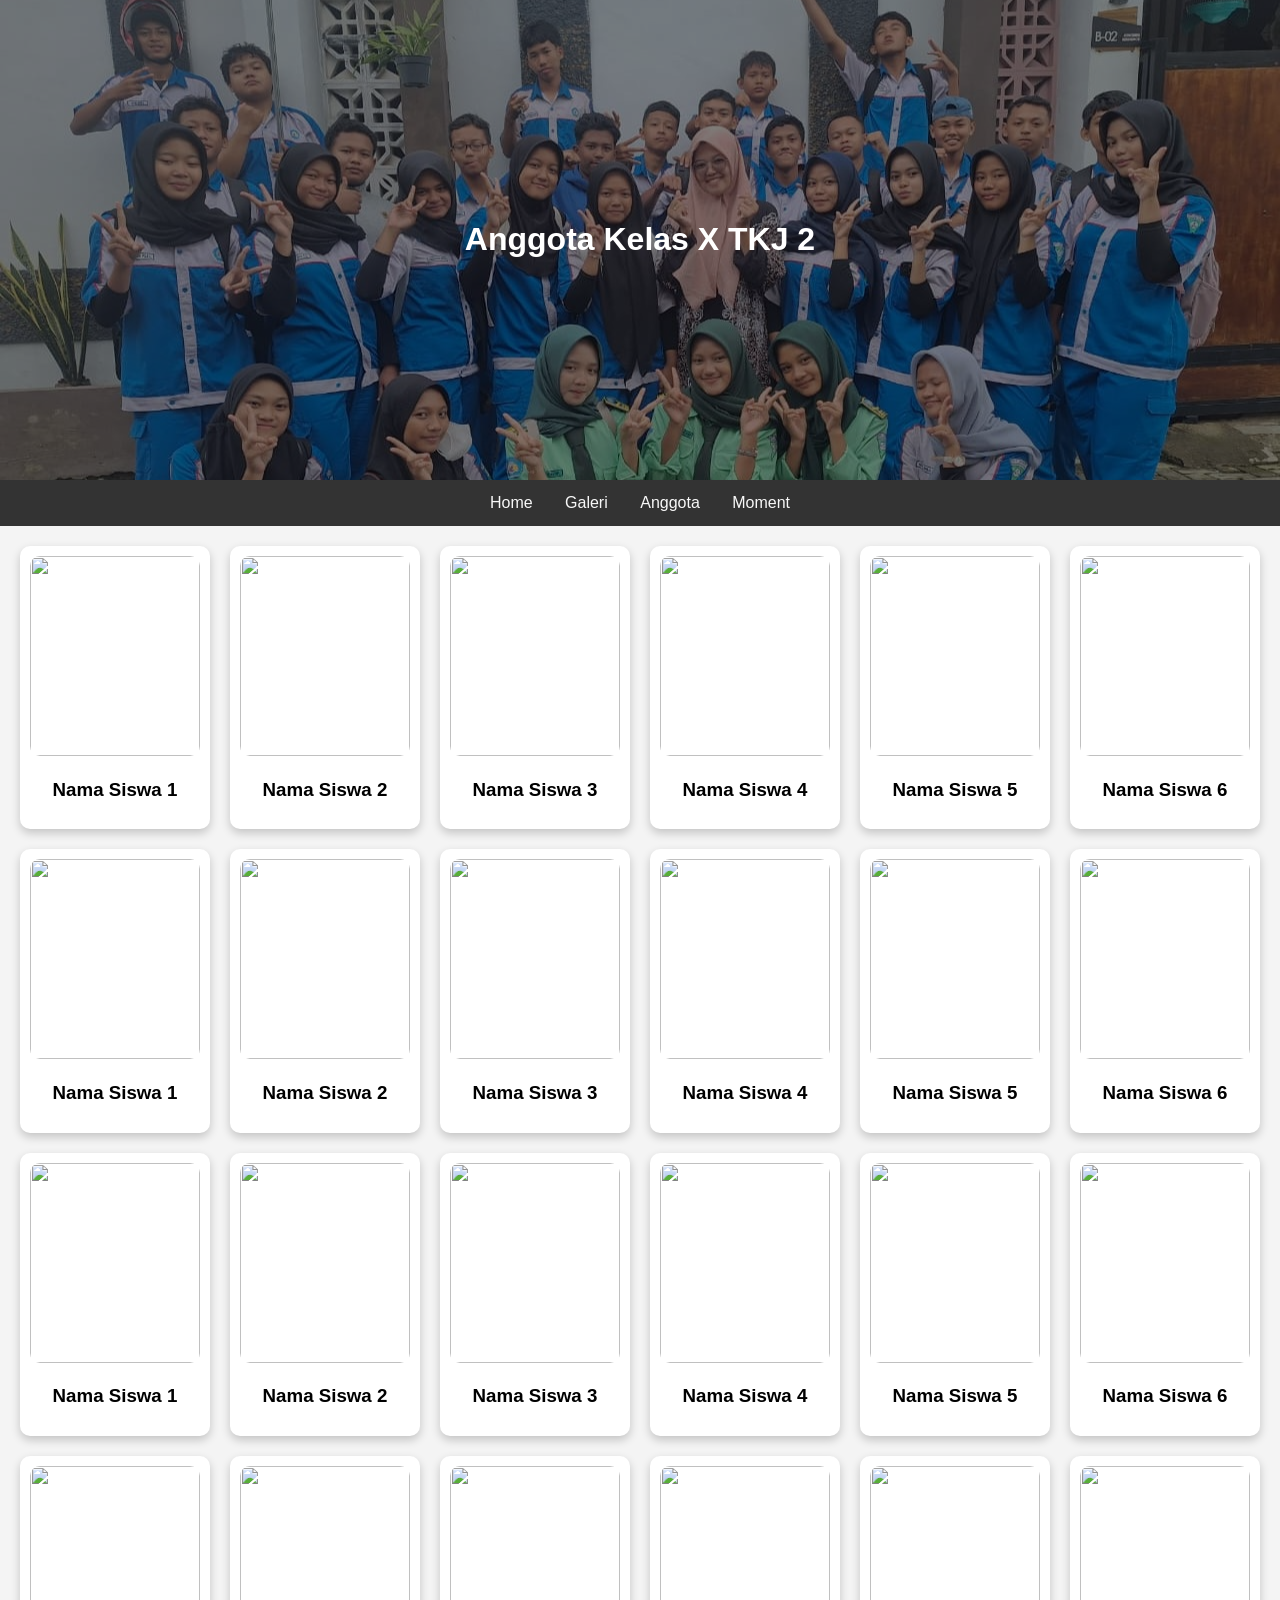
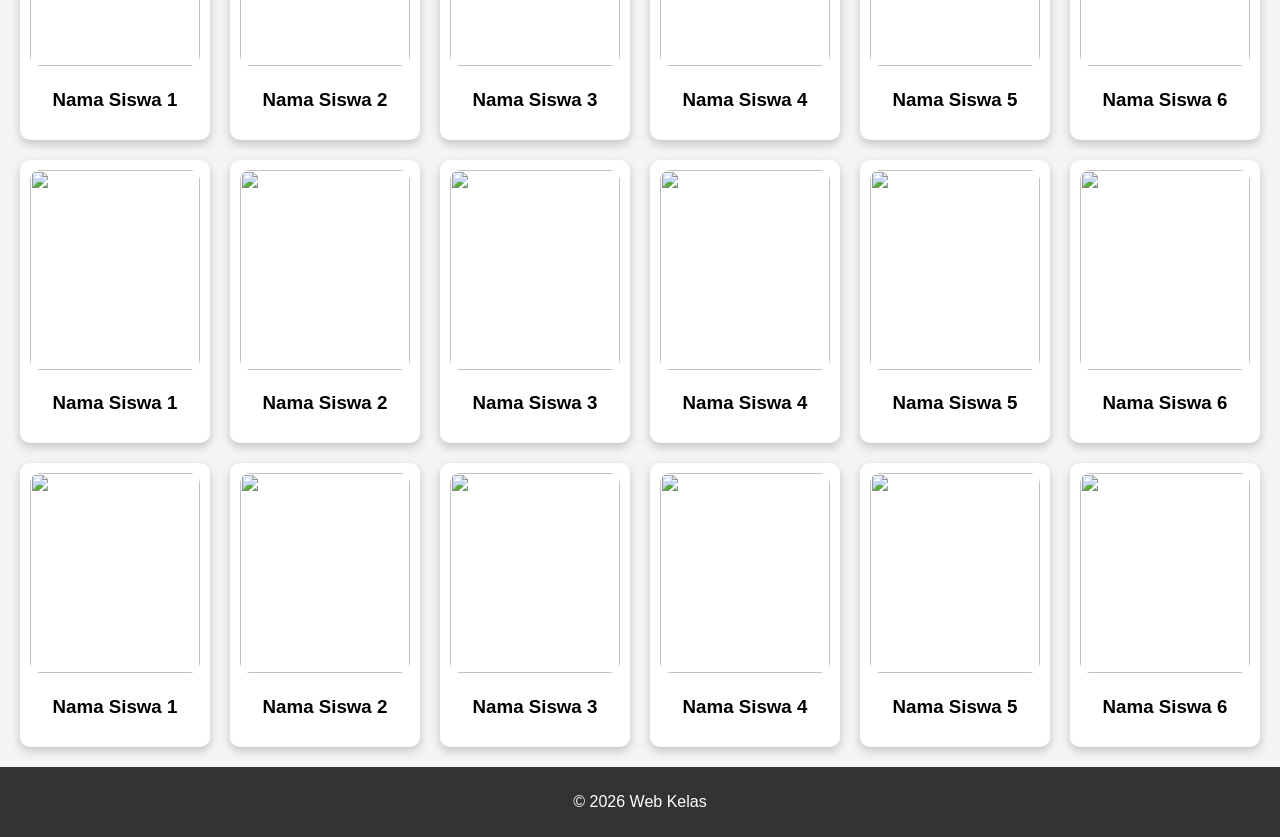
==== WEB/anggota.html @ cf621349 "update web kelas" ====
<!DOCTYPE html>
<html>
<head>
<title>Anggota Kelas</title>
<link rel="stylesheet" href="style.css">
</head>

<body>

<header>
<h1>Anggota Kelas X TKJ 2</h1>
</header>

<nav>
<a href="index.html">Home</a>
<a href="galeri.html">Galeri</a>
<a href="anggota.html">Anggota</a>
<a href="moment.html">Moment</a>
</nav>

<section class="anggota-container">

<div class="card">
<img src="img/foto1.jpg">
<h3>Nama Siswa 1</h3>
</div>

<div class="card">
<img src="img/foto2.jpg">
<h3>Nama Siswa 2</h3>
</div>

<div class="card">
<img src="img/foto3.jpg">
<h3>Nama Siswa 3</h3>
</div>

<div class="card">
<img src="img/foto4.jpg">
<h3>Nama Siswa 4</h3>
</div>

<div class="card">
<img src="img/foto5.jpg">
<h3>Nama Siswa 5</h3>
</div>

<div class="card">
<img src="img/foto6.jpg">
<h3>Nama Siswa 6</h3>
</div>

<div class="card">
<img src="img/foto1.jpg">
<h3>Nama Siswa 1</h3>
</div>

<div class="card">
<img src="img/foto2.jpg">
<h3>Nama Siswa 2</h3>
</div>

<div class="card">
<img src="img/foto3.jpg">
<h3>Nama Siswa 3</h3>
</div>

<div class="card">
<img src="img/foto4.jpg">
<h3>Nama Siswa 4</h3>
</div>

<div class="card">
<img src="img/foto5.jpg">
<h3>Nama Siswa 5</h3>
</div>

<div class="card">
<img src="img/foto6.jpg">
<h3>Nama Siswa 6</h3>
</div>

<div class="card">
<img src="img/foto1.jpg">
<h3>Nama Siswa 1</h3>
</div>

<div class="card">
<img src="img/foto2.jpg">
<h3>Nama Siswa 2</h3>
</div>

<div class="card">
<img src="img/foto3.jpg">
<h3>Nama Siswa 3</h3>
</div>

<div class="card">
<img src="img/foto4.jpg">
<h3>Nama Siswa 4</h3>
</div>

<div class="card">
<img src="img/foto5.jpg">
<h3>Nama Siswa 5</h3>
</div>

<div class="card">
<img src="img/foto6.jpg">
<h3>Nama Siswa 6</h3>
</div>

<div class="card">
<img src="img/foto1.jpg">
<h3>Nama Siswa 1</h3>
</div>

<div class="card">
<img src="img/foto2.jpg">
<h3>Nama Siswa 2</h3>
</div>

<div class="card">
<img src="img/foto3.jpg">
<h3>Nama Siswa 3</h3>
</div>

<div class="card">
<img src="img/foto4.jpg">
<h3>Nama Siswa 4</h3>
</div>

<div class="card">
<img src="img/foto5.jpg">
<h3>Nama Siswa 5</h3>
</div>

<div class="card">
<img src="img/foto6.jpg">
<h3>Nama Siswa 6</h3>
</div>

<div class="card">
<img src="img/foto1.jpg">
<h3>Nama Siswa 1</h3>
</div>

<div class="card">
<img src="img/foto2.jpg">
<h3>Nama Siswa 2</h3>
</div>

<div class="card">
<img src="img/foto3.jpg">
<h3>Nama Siswa 3</h3>
</div>

<div class="card">
<img src="img/foto4.jpg">
<h3>Nama Siswa 4</h3>
</div>

<div class="card">
<img src="img/foto5.jpg">
<h3>Nama Siswa 5</h3>
</div>

<div class="card">
<img src="img/foto6.jpg">
<h3>Nama Siswa 6</h3>
</div>

<div class="card">
<img src="img/foto1.jpg">
<h3>Nama Siswa 1</h3>
</div>

<div class="card">
<img src="img/foto2.jpg">
<h3>Nama Siswa 2</h3>
</div>

<div class="card">
<img src="img/foto3.jpg">
<h3>Nama Siswa 3</h3>
</div>

<div class="card">
<img src="img/foto4.jpg">
<h3>Nama Siswa 4</h3>
</div>

<div class="card">
<img src="img/foto5.jpg">
<h3>Nama Siswa 5</h3>
</div>

<div class="card">
<img src="img/foto6.jpg">
<h3>Nama Siswa 6</h3>
</div>

</section>

<footer>
<p>© 2026 Web Kelas</p>
</footer>

</body>
</html>
---- WEB/style.css ----
body{
    font-family: Arial;
    margin:0;
    background:#f4f4f4;
}

header{
    background-image: url('sekelas.jpeg');
    background-size: cover;
    background-position: center;
    color:white;
    text-align:center;
    padding:200px;
    background-color: rgba(0,0,0,0.5);
    background-blend-mode: darken;

}

nav{
    background:#333;
    text-align:center;
}

nav a{
    color:rgb(248, 248, 248);
    padding:14px;
    display:inline-block;
    text-decoration:none;
}

nav a:hover{
    background:#4CAF50;
}

.content{
    padding:200px;
    text-align:center;
    margin-top: -150px;

}

footer{
    background:#333;
    color:white;
    text-align:center;
    padding:10px;
}

.anggota-container{
display:grid;
grid-template-columns:repeat(6, 1fr);
gap:20px;
padding:20px;
}

@media (max-width: 600px){
.anggota-container{
grid-template-columns: repeat(2, 1fr);
}
}

.card{
background:white;
border-radius:10px;
text-align:center;
padding:10px;
box-shadow:0 4px 10px rgba(0,0,0,0.2);
transition:0.3s;
}

.card img{
width:100%;
height:200px;
object-fit:cover;
border-radius:10px;
}

.card:hover{
transform:scale(1.07);
box-shadow:0 10px 20px rgba(0,0,0,0.3);
}
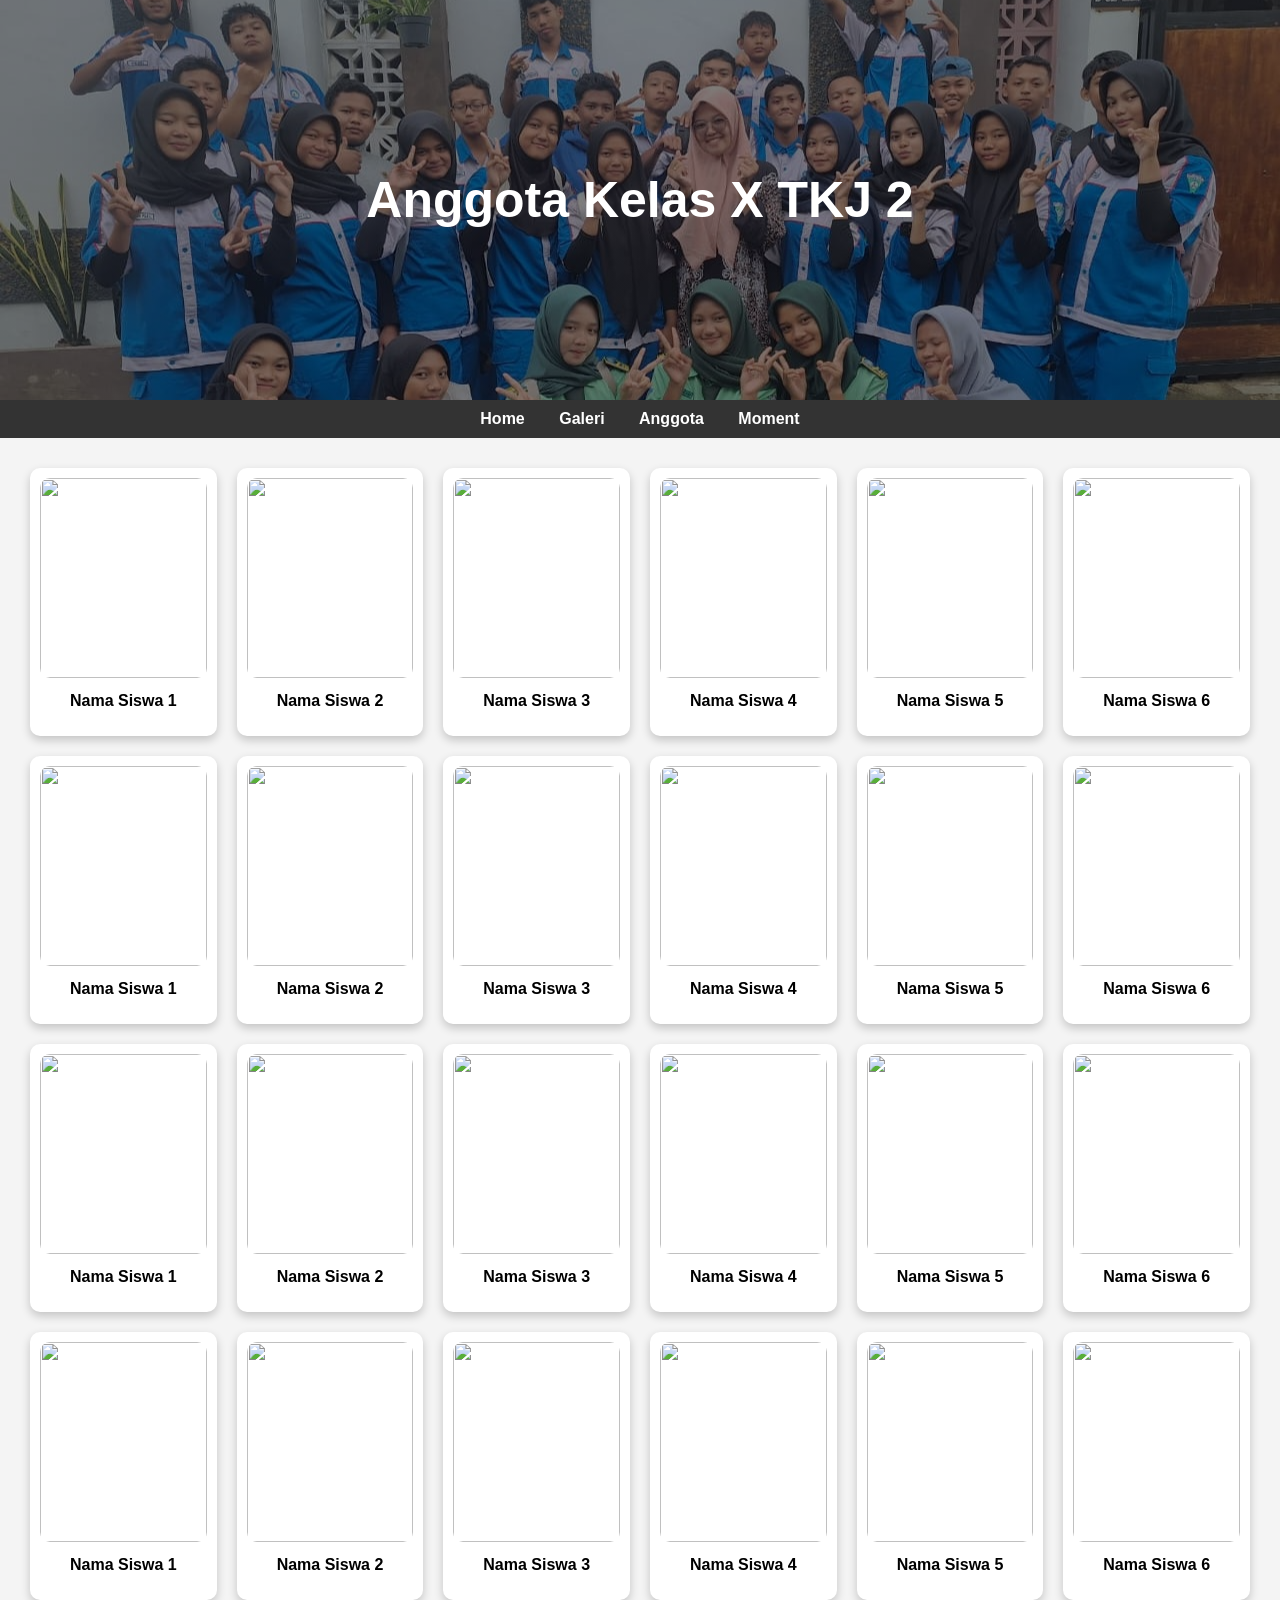
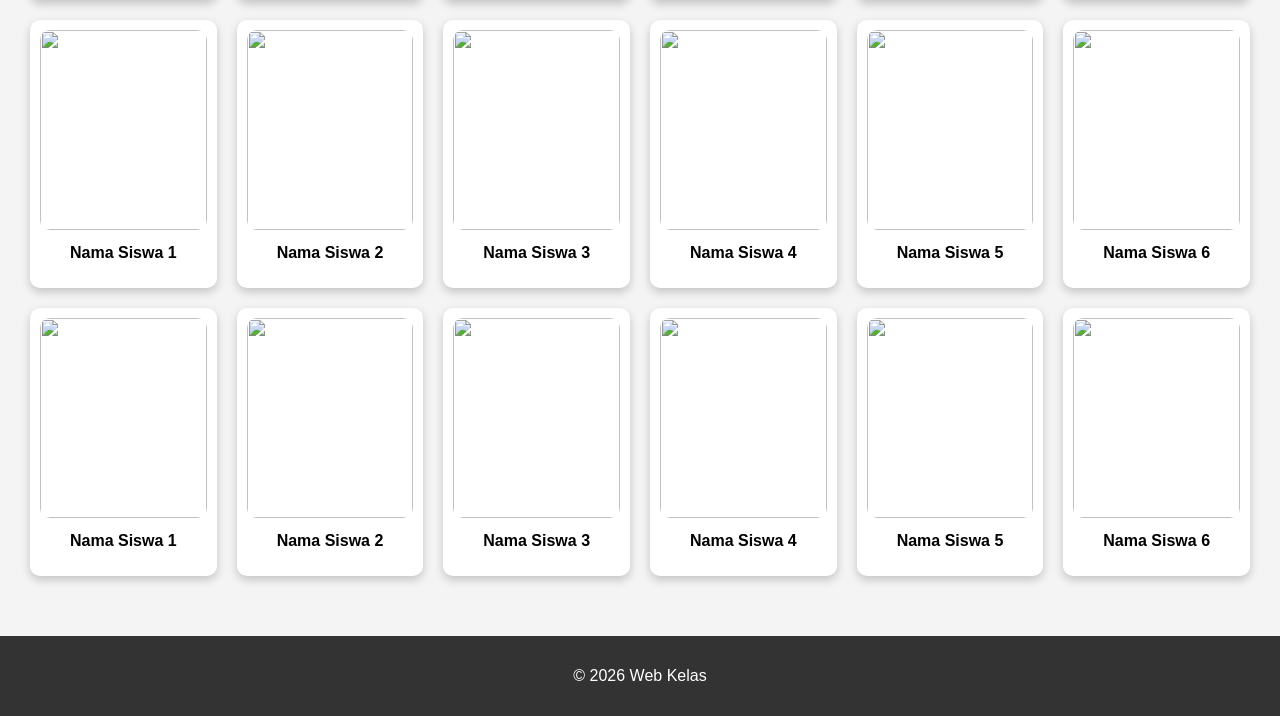
==== commit 4b89d462: "update web kelas" ====
--- a/WEB/anggota.html
+++ b/WEB/anggota.html
@@ -2,6 +2,9 @@
 <html>
 <head>
 <title>Anggota Kelas</title>
+
+<meta name="viewport" content="width=device-width, initial-scale=1.0">
+
 <link rel="stylesheet" href="style.css">
 </head>
 
--- a/WEB/style.css
+++ b/WEB/style.css
@@ -1,62 +1,62 @@
 body{
-    font-family: Arial;
-    margin:0;
-    background:#f4f4f4;
+margin:0;
+font-family:Arial, sans-serif;
+background:#f4f4f4;
 }
 
+
 header{
-    background-image: url('sekelas.jpeg');
-    background-size: cover;
-    background-position: center;
-    color:white;
-    text-align:center;
-    padding:200px;
-    background-color: rgba(0,0,0,0.5);
-    background-blend-mode: darken;
-
+background-image: linear-gradient(rgba(0,0,0,0.5), rgba(0,0,0,0.5)), url("sekelas.jpeg");
+background-size: cover;
+background-position: center;
+height: 400px;
+display: flex;
+flex-direction: column;
+justify-content: center;
+align-items: center;
+color: white;
+text-align: center;
 }
 
+header h1{
+font-size:50px;
+margin:0;
+}
+
+header p{
+font-size:18px;
+}
+
+
 nav{
-    background:#333;
-    text-align:center;
+background:#333;
+text-align:center;
+padding:10px;
 }
 
 nav a{
-    color:rgb(248, 248, 248);
-    padding:14px;
-    display:inline-block;
-    text-decoration:none;
+color:white;
+text-decoration:none;
+margin:0 15px;
+font-weight:bold;
 }
 
 nav a:hover{
-    background:#4CAF50;
+color:#ddd;
 }
 
+
 .content{
-    padding:200px;
-    text-align:center;
-    margin-top: -150px;
-
+padding:40px;
+text-align:center;
 }
 
-footer{
-    background:#333;
-    color:white;
-    text-align:center;
-    padding:10px;
-}
 
 .anggota-container{
 display:grid;
-grid-template-columns:repeat(6, 1fr);
+grid-template-columns:repeat(6,1fr);
 gap:20px;
-padding:20px;
-}
-
-@media (max-width: 600px){
-.anggota-container{
-grid-template-columns: repeat(2, 1fr);
-}
+padding:30px;
 }
 
 .card{
@@ -76,6 +76,47 @@
 }
 
 .card:hover{
-transform:scale(1.07);
+transform:scale(1.05);
 box-shadow:0 10px 20px rgba(0,0,0,0.3);
+}
+
+.card h3{
+margin-top:10px;
+font-size:16px;
+}
+
+
+footer{
+background:#333;
+color:white;
+text-align:center;
+padding:15px;
+margin-top:30px;
+}
+
+
+@media (max-width:900px){
+.anggota-container{
+grid-template-columns:repeat(3,1fr);
+}
+}
+
+
+@media (max-width:600px){
+.anggota-container{
+grid-template-columns:repeat(2,1fr);
+}
+
+header{
+height:300px;
+}
+
+header h1{
+font-size:30px;
+}
+
+nav a{
+display:inline-block;
+margin:5px;
+}
 }
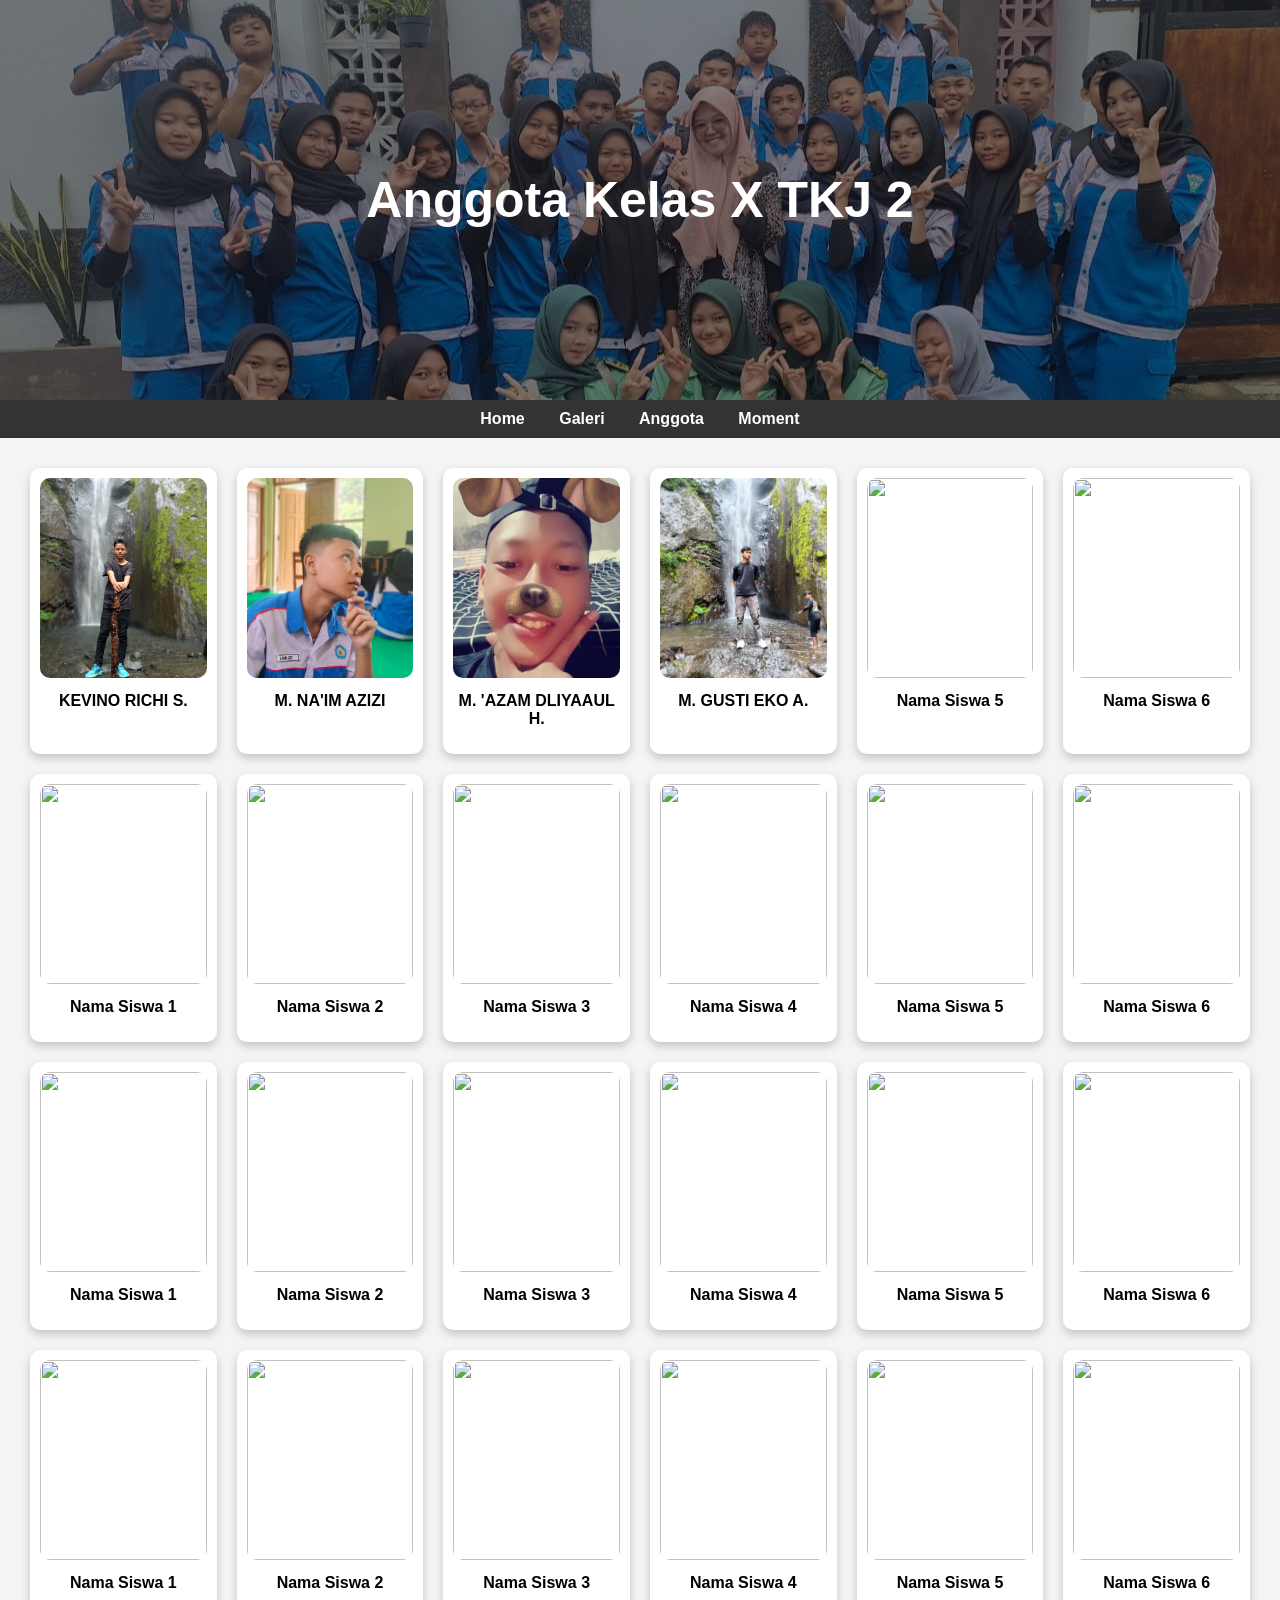
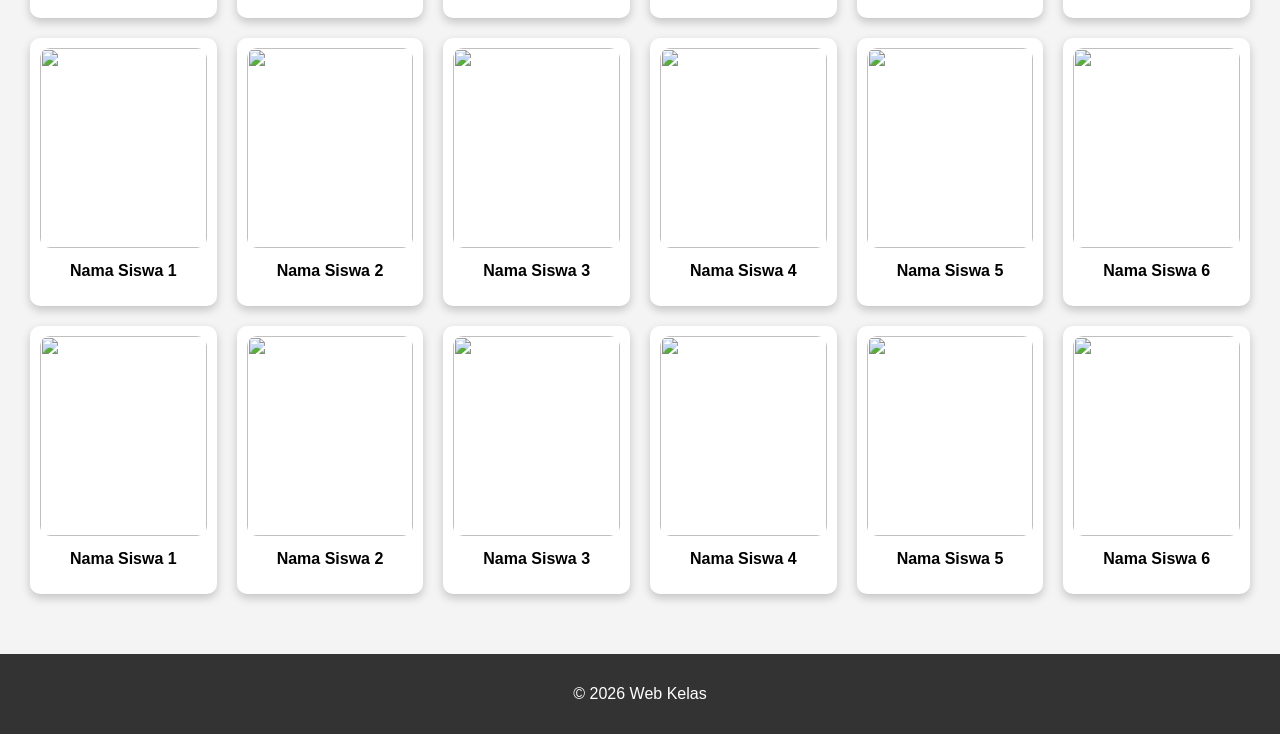
==== commit 632081d0: "update" ====
--- a/WEB/anggota.html
+++ b/WEB/anggota.html
@@ -24,23 +24,23 @@
 <section class="anggota-container">
 
 <div class="card">
-<img src="img/foto1.jpg">
-<h3>Nama Siswa 1</h3>
-</div>
-
-<div class="card">
-<img src="img/foto2.jpg">
-<h3>Nama Siswa 2</h3>
-</div>
-
-<div class="card">
-<img src="img/foto3.jpg">
-<h3>Nama Siswa 3</h3>
-</div>
-
-<div class="card">
-<img src="img/foto4.jpg">
-<h3>Nama Siswa 4</h3>
+<img src="richi.jpeg">
+<h3>KEVINO RICHI S.</h3>
+</div>
+
+<div class="card">
+<img src="zizi.jpeg">
+<h3>M. NA'IM AZIZI</h3>
+</div>
+
+<div class="card">
+<img src="azam.jpeg">
+<h3>M. 'AZAM DLIYAAUL H.</h3>
+</div>
+
+<div class="card">
+<img src="eko.jpeg">
+<h3>M. GUSTI EKO A.</h3>
 </div>
 
 <div class="card">
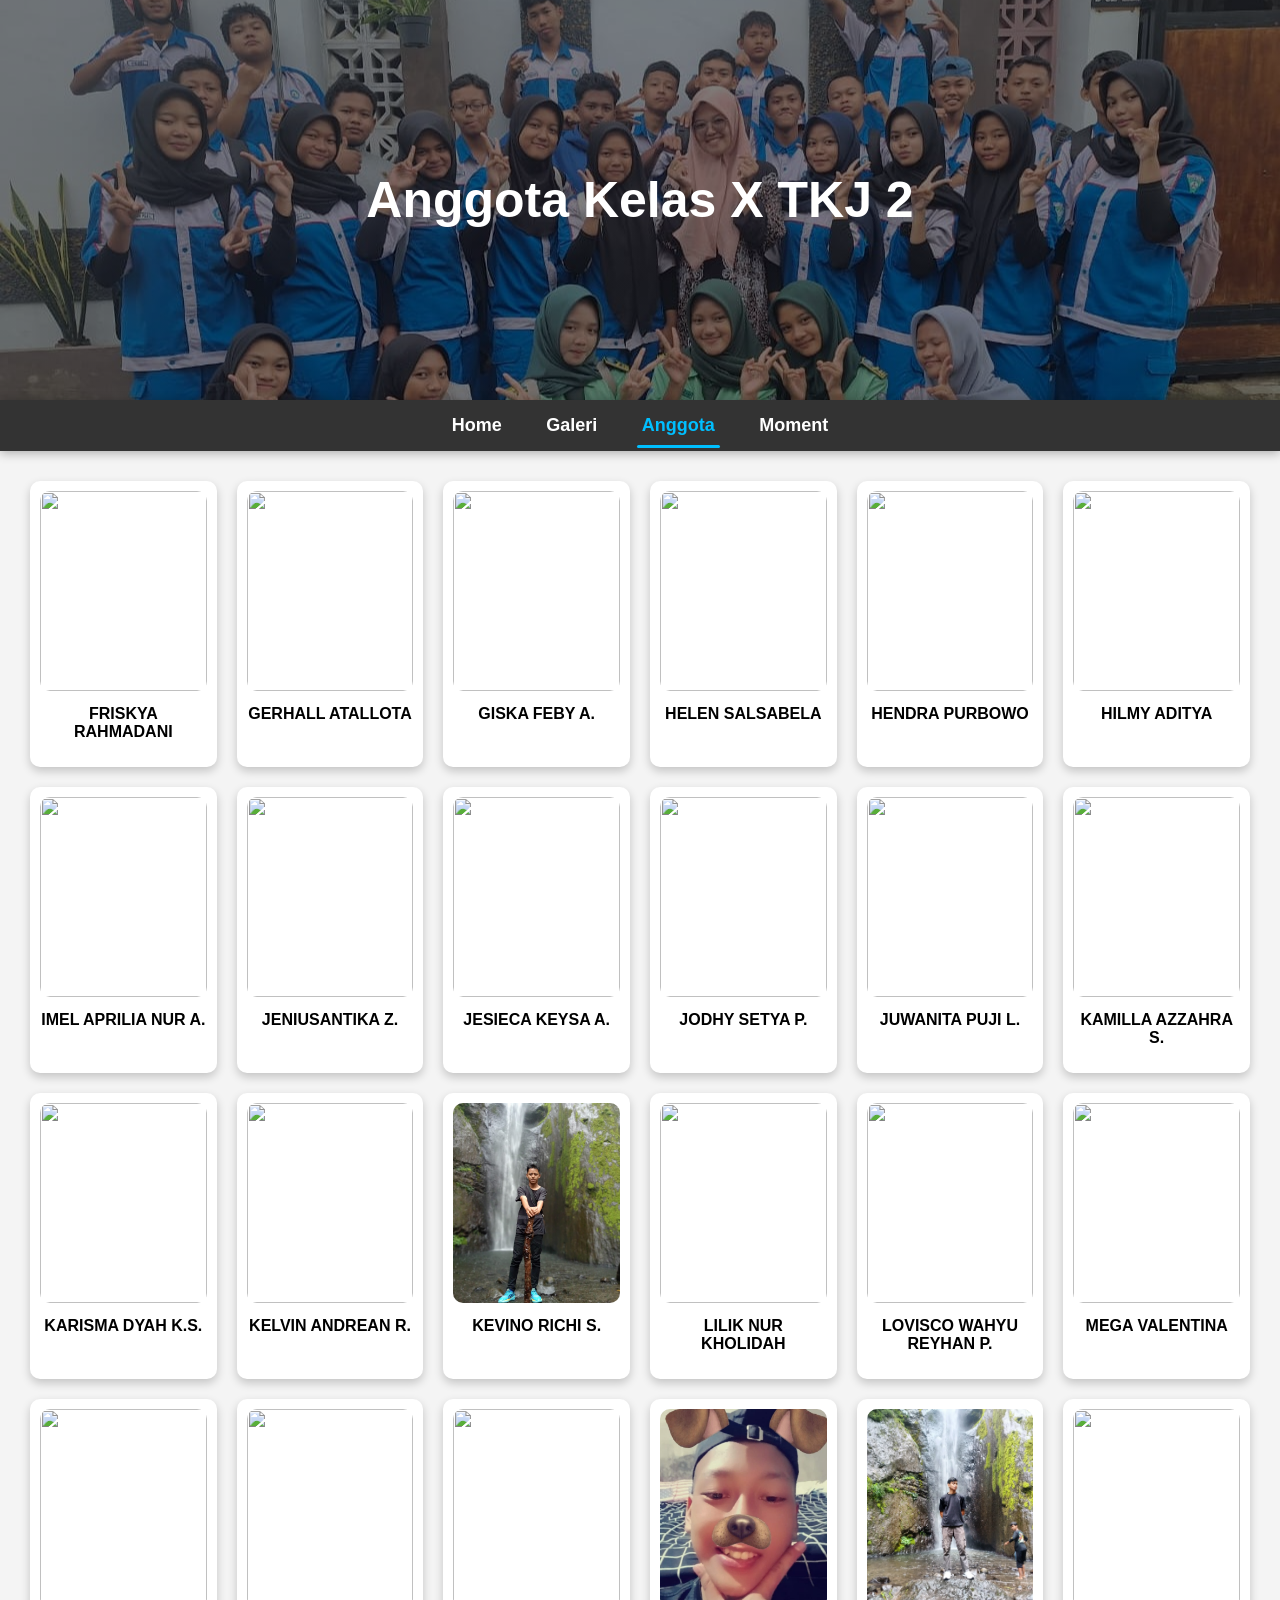
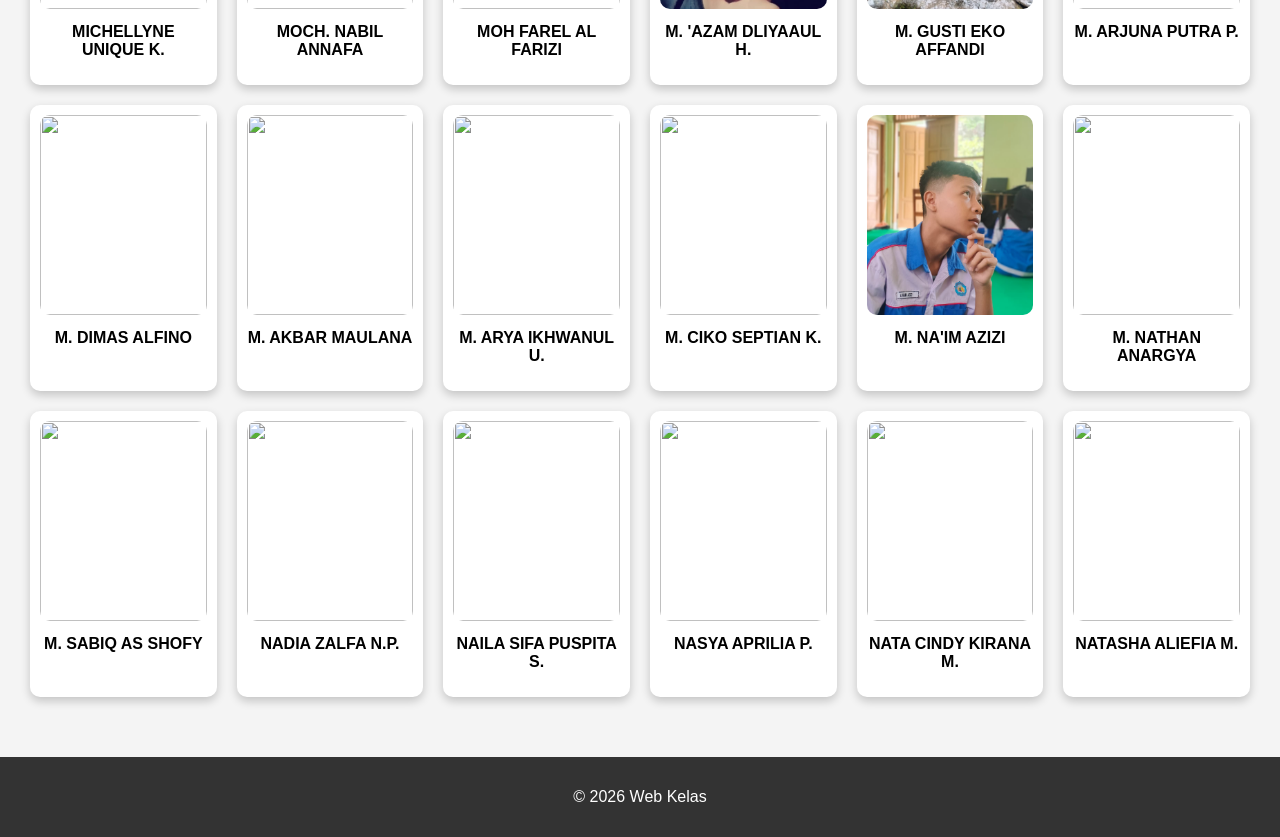
==== commit e155ca18: "update" ====
--- a/WEB/anggota.html
+++ b/WEB/anggota.html
@@ -17,190 +17,190 @@
 <nav>
 <a href="index.html">Home</a>
 <a href="galeri.html">Galeri</a>
-<a href="anggota.html">Anggota</a>
+<a href="anggota.html" class="active">Anggota</a>
 <a href="moment.html">Moment</a>
 </nav>
 
 <section class="anggota-container">
 
 <div class="card">
+<img src="img/foto1.jpg">
+<h3>FRISKYA RAHMADANI</h3>
+</div>
+
+<div class="card">
+<img src="img/foto2.jpg">
+<h3>GERHALL ATALLOTA</h3>
+</div>
+
+<div class="card">
+<img src="img/foto3.jpg">
+<h3>GISKA FEBY A.</h3>
+</div>
+
+<div class="card">
+<img src="img/foto4.jpg">
+<h3>HELEN SALSABELA</h3>
+</div>
+
+<div class="card">
+<img src="img/foto5.jpg">
+<h3>HENDRA PURBOWO</h3>
+</div>
+
+<div class="card">
+<img src="img/foto6.jpg">
+<h3>HILMY ADITYA</h3>
+</div>
+
+<div class="card">
+<img src="img/foto1.jpg">
+<h3>IMEL APRILIA NUR A.</h3>
+</div>
+
+<div class="card">
+<img src="img/foto2.jpg">
+<h3>JENIUSANTIKA Z.</h3>
+</div>
+
+<div class="card">
+<img src="img/foto3.jpg">
+<h3>JESIECA KEYSA A.</h3>
+</div>
+
+<div class="card">
+<img src="img/foto4.jpg">
+<h3>JODHY SETYA P.</h3>
+</div>
+
+<div class="card">
+<img src="img/foto5.jpg">
+<h3>JUWANITA PUJI L.</h3>
+</div>
+
+<div class="card">
+<img src="img/foto6.jpg">
+<h3>KAMILLA AZZAHRA S.</h3>
+</div>
+
+<div class="card">
+<img src="img/foto1.jpg">
+<h3>KARISMA DYAH K.S.</h3>
+</div>
+
+<div class="card">
+<img src="img/foto2.jpg">
+<h3>KELVIN ANDREAN R.</h3>
+</div>
+
+<div class="card">
 <img src="richi.jpeg">
 <h3>KEVINO RICHI S.</h3>
 </div>
 
 <div class="card">
+<img src="img/foto4.jpg">
+<h3>LILIK NUR KHOLIDAH</h3>
+</div>
+
+<div class="card">
+<img src="img/foto5.jpg">
+<h3>LOVISCO WAHYU REYHAN P.</h3>
+</div>
+
+<div class="card">
+<img src="img/foto6.jpg">
+<h3>MEGA VALENTINA</h3>
+</div>
+
+<div class="card">
+<img src="img/foto1.jpg">
+<h3>MICHELLYNE UNIQUE K.</h3>
+</div>
+
+<div class="card">
+<img src="img/foto2.jpg">
+<h3>MOCH. NABIL ANNAFA</h3>
+</div>
+
+<div class="card">
+<img src="img/foto3.jpg">
+<h3>MOH FAREL AL FARIZI</h3>
+</div>
+
+<div class="card">
+<img src="azam.jpeg">
+<h3>M. 'AZAM DLIYAAUL H.</h3>
+</div>
+
+<div class="card">
+<img src="eko.jpeg">
+<h3>M. GUSTI EKO AFFANDI</h3>
+</div>
+
+<div class="card">
+<img src="img/foto6.jpg">
+<h3>M. ARJUNA PUTRA P.</h3>
+</div>
+
+<div class="card">
+<img src="img/foto1.jpg">
+<h3>M. DIMAS ALFINO</h3>
+</div>
+
+<div class="card">
+<img src="img/foto2.jpg">
+<h3>M. AKBAR MAULANA</h3>
+</div>
+
+<div class="card">
+<img src="img/foto3.jpg">
+<h3>M. ARYA IKHWANUL U.</h3>
+</div>
+
+<div class="card">
+<img src="img/foto4.jpg">
+<h3>M. CIKO SEPTIAN K.</h3>
+</div>
+
+<div class="card">
 <img src="zizi.jpeg">
 <h3>M. NA'IM AZIZI</h3>
 </div>
 
 <div class="card">
-<img src="azam.jpeg">
-<h3>M. 'AZAM DLIYAAUL H.</h3>
-</div>
-
-<div class="card">
-<img src="eko.jpeg">
-<h3>M. GUSTI EKO A.</h3>
-</div>
-
-<div class="card">
-<img src="img/foto5.jpg">
-<h3>Nama Siswa 5</h3>
-</div>
-
-<div class="card">
-<img src="img/foto6.jpg">
-<h3>Nama Siswa 6</h3>
-</div>
-
-<div class="card">
-<img src="img/foto1.jpg">
-<h3>Nama Siswa 1</h3>
-</div>
-
-<div class="card">
-<img src="img/foto2.jpg">
-<h3>Nama Siswa 2</h3>
-</div>
-
-<div class="card">
-<img src="img/foto3.jpg">
-<h3>Nama Siswa 3</h3>
-</div>
-
-<div class="card">
-<img src="img/foto4.jpg">
-<h3>Nama Siswa 4</h3>
-</div>
-
-<div class="card">
-<img src="img/foto5.jpg">
-<h3>Nama Siswa 5</h3>
-</div>
-
-<div class="card">
-<img src="img/foto6.jpg">
-<h3>Nama Siswa 6</h3>
-</div>
-
-<div class="card">
-<img src="img/foto1.jpg">
-<h3>Nama Siswa 1</h3>
-</div>
-
-<div class="card">
-<img src="img/foto2.jpg">
-<h3>Nama Siswa 2</h3>
-</div>
-
-<div class="card">
-<img src="img/foto3.jpg">
-<h3>Nama Siswa 3</h3>
-</div>
-
-<div class="card">
-<img src="img/foto4.jpg">
-<h3>Nama Siswa 4</h3>
-</div>
-
-<div class="card">
-<img src="img/foto5.jpg">
-<h3>Nama Siswa 5</h3>
-</div>
-
-<div class="card">
-<img src="img/foto6.jpg">
-<h3>Nama Siswa 6</h3>
-</div>
-
-<div class="card">
-<img src="img/foto1.jpg">
-<h3>Nama Siswa 1</h3>
-</div>
-
-<div class="card">
-<img src="img/foto2.jpg">
-<h3>Nama Siswa 2</h3>
-</div>
-
-<div class="card">
-<img src="img/foto3.jpg">
-<h3>Nama Siswa 3</h3>
-</div>
-
-<div class="card">
-<img src="img/foto4.jpg">
-<h3>Nama Siswa 4</h3>
-</div>
-
-<div class="card">
-<img src="img/foto5.jpg">
-<h3>Nama Siswa 5</h3>
-</div>
-
-<div class="card">
-<img src="img/foto6.jpg">
-<h3>Nama Siswa 6</h3>
-</div>
-
-<div class="card">
-<img src="img/foto1.jpg">
-<h3>Nama Siswa 1</h3>
-</div>
-
-<div class="card">
-<img src="img/foto2.jpg">
-<h3>Nama Siswa 2</h3>
-</div>
-
-<div class="card">
-<img src="img/foto3.jpg">
-<h3>Nama Siswa 3</h3>
-</div>
-
-<div class="card">
-<img src="img/foto4.jpg">
-<h3>Nama Siswa 4</h3>
-</div>
-
-<div class="card">
-<img src="img/foto5.jpg">
-<h3>Nama Siswa 5</h3>
-</div>
-
-<div class="card">
-<img src="img/foto6.jpg">
-<h3>Nama Siswa 6</h3>
-</div>
-
-<div class="card">
-<img src="img/foto1.jpg">
-<h3>Nama Siswa 1</h3>
-</div>
-
-<div class="card">
-<img src="img/foto2.jpg">
-<h3>Nama Siswa 2</h3>
-</div>
-
-<div class="card">
-<img src="img/foto3.jpg">
-<h3>Nama Siswa 3</h3>
-</div>
-
-<div class="card">
-<img src="img/foto4.jpg">
-<h3>Nama Siswa 4</h3>
-</div>
-
-<div class="card">
-<img src="img/foto5.jpg">
-<h3>Nama Siswa 5</h3>
-</div>
-
-<div class="card">
-<img src="img/foto6.jpg">
-<h3>Nama Siswa 6</h3>
+<img src="img/foto6.jpg">
+<h3>M. NATHAN ANARGYA</h3>
+</div>
+
+<div class="card">
+<img src="img/foto1.jpg">
+<h3>M. SABIQ AS SHOFY</h3>
+</div>
+
+<div class="card">
+<img src="img/foto2.jpg">
+<h3>NADIA ZALFA N.P.</h3>
+</div>
+
+<div class="card">
+<img src="img/foto3.jpg">
+<h3>NAILA SIFA PUSPITA S.</h3>
+</div>
+
+<div class="card">
+<img src="img/foto4.jpg">
+<h3>NASYA APRILIA P.</h3>
+</div>
+
+<div class="card">
+<img src="img/foto5.jpg">
+<h3>NATA CINDY KIRANA M.</h3>
+</div>
+
+<div class="card">
+<img src="img/foto6.jpg">
+<h3>NATASHA ALIEFIA M.</h3>
 </div>
 
 </section>
--- a/WEB/style.css
+++ b/WEB/style.css
@@ -3,6 +3,7 @@
 font-family:Arial, sans-serif;
 background:#f4f4f4;
 }
+
 
 
 header{
@@ -28,10 +29,15 @@
 }
 
 
+
 nav{
 background:#333;
 text-align:center;
-padding:10px;
+padding:15px;
+position:sticky;
+top:0;
+z-index:1000;
+box-shadow:0 2px 10px rgba(0,0,0,0.3);
 }
 
 nav a{
@@ -39,17 +45,51 @@
 text-decoration:none;
 margin:0 15px;
 font-weight:bold;
+font-size:18px;
+position:relative;
+padding:8px 5px;
+transition:0.3s;
 }
 
+
 nav a:hover{
-color:#ddd;
+color:#00bfff;
 }
+
+
+nav a::after{
+content:"";
+position:absolute;
+left:0;
+bottom:-5px;
+width:0%;
+height:3px;
+background:#00bfff;
+transition:0.3s;
+border-radius:10px;
+}
+
+
+nav a:hover::after{
+width:100%;
+}
+
+
+nav a.active{
+color:#00bfff;
+}
+
+nav a.active::after{
+width:100%;
+}
+
 
 
 .content{
 padding:40px;
 text-align:center;
 }
+
 
 
 .anggota-container{
@@ -86,6 +126,7 @@
 }
 
 
+
 footer{
 background:#333;
 color:white;
@@ -95,6 +136,7 @@
 }
 
 
+
 @media (max-width:900px){
 .anggota-container{
 grid-template-columns:repeat(3,1fr);
@@ -102,21 +144,34 @@
 }
 
 
+
 @media (max-width:600px){
+
 .anggota-container{
 grid-template-columns:repeat(2,1fr);
 }
 
 header{
 height:300px;
+padding:20px;
 }
 
 header h1{
 font-size:30px;
 }
 
+header p{
+font-size:14px;
+}
+
+nav{
+padding:10px;
+}
+
 nav a{
 display:inline-block;
 margin:5px;
+font-size:16px;
 }
+
 }
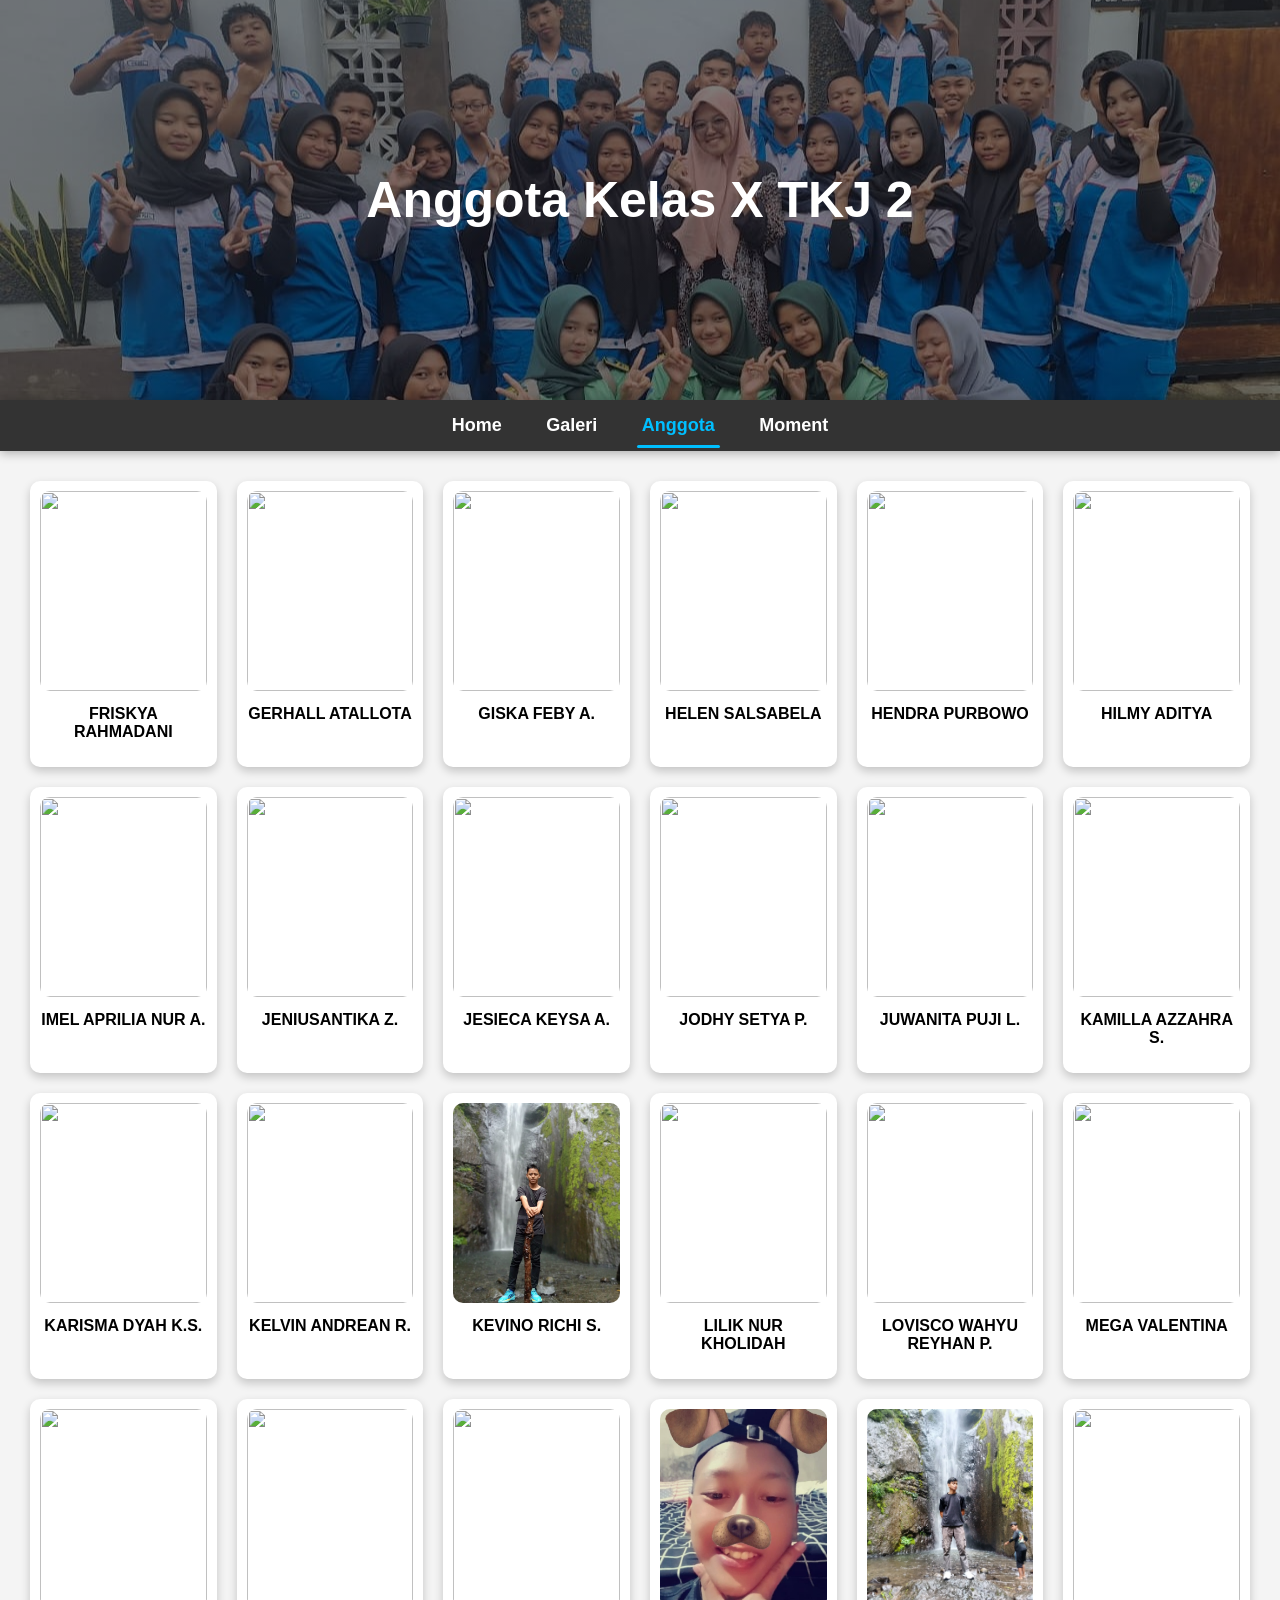
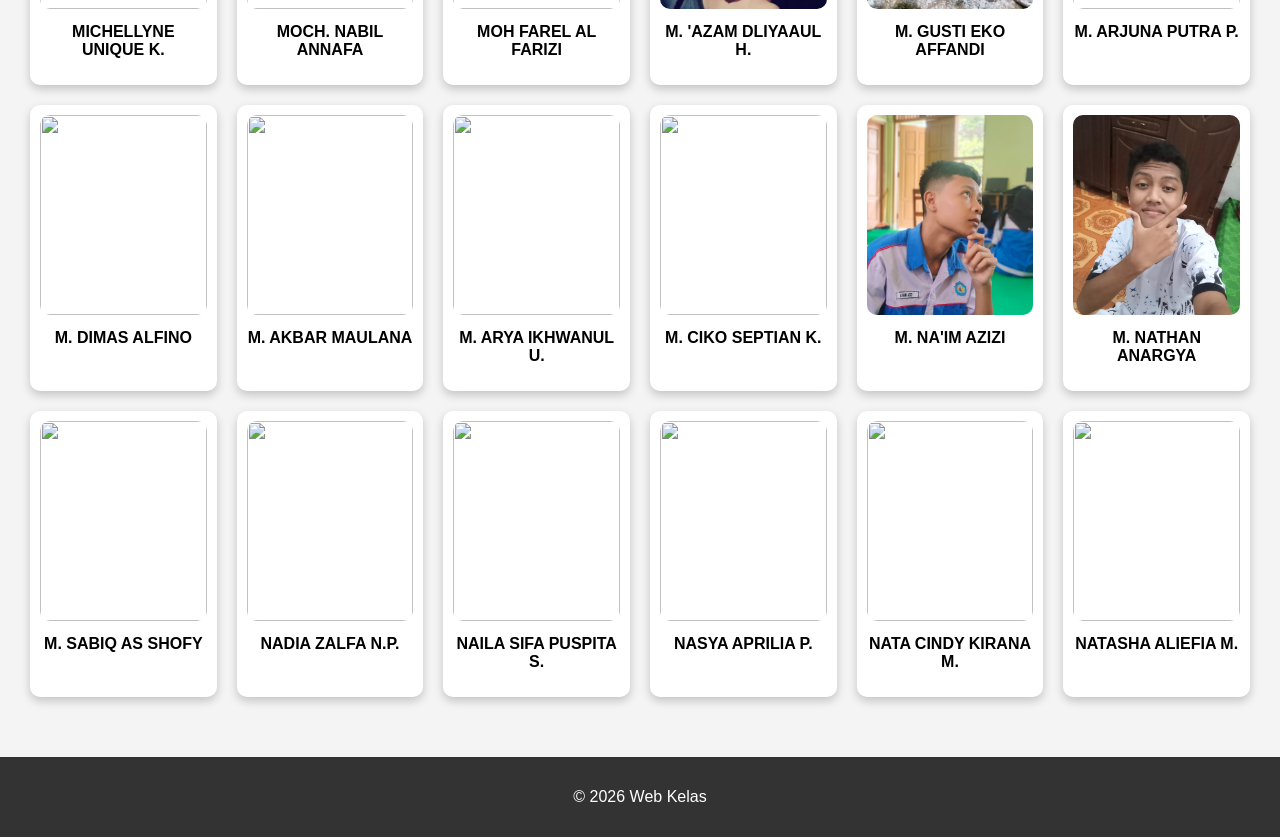
==== commit ebc7eb32: "update" ====
--- a/WEB/anggota.html
+++ b/WEB/anggota.html
@@ -7,7 +7,11 @@
 
 <link rel="stylesheet" href="style.css">
 </head>
-
+<script>
+function toggleMenu() {
+    document.getElementById("menuLinks").classList.toggle("show");
+}
+</script>
 <body>
 
 <header>
@@ -15,10 +19,16 @@
 </header>
 
 <nav>
-<a href="index.html">Home</a>
-<a href="galeri.html">Galeri</a>
-<a href="anggota.html" class="active">Anggota</a>
-<a href="moment.html">Moment</a>
+    <div class="menu-toggle" onclick="toggleMenu()">
+        ☰ Menu
+    </div>
+
+    <div class="menu-links" id="menuLinks">
+        <a href="index.html">Home</a>
+        <a href="galeri.html">Galeri</a>
+        <a href="anggota.html" class="active">Anggota</a>
+        <a href="moment.html">Moment</a>
+    </div>
 </nav>
 
 <section class="anggota-container">
@@ -169,7 +179,7 @@
 </div>
 
 <div class="card">
-<img src="img/foto6.jpg">
+<img src="nathan.jpeg">
 <h3>M. NATHAN ANARGYA</h3>
 </div>
 
@@ -209,5 +219,12 @@
 <p>© 2026 Web Kelas</p>
 </footer>
 
+<script>
+function toggleMenu() {
+    document.getElementById("menuLinks").classList.toggle("show");
+}
+</script>
+
+
 </body>
 </html>
--- a/WEB/style.css
+++ b/WEB/style.css
@@ -174,4 +174,35 @@
 font-size:16px;
 }
 
+}
+
+.menu-toggle{
+    display:none;
+    color:white;
+    font-size:20px;
+    font-weight:bold;
+    cursor:pointer;
+}
+
+@media (max-width:600px){
+
+    .menu-toggle{
+        display:block;
+        text-align:center;
+    }
+
+    .menu-links{
+        display:none;
+        margin-top:10px;
+    }
+
+    .menu-links.show{
+        display:flex;
+        flex-direction:column;
+    }
+
+    .menu-links a{
+        display:block;
+        margin:10px 0;
+    }
 }
